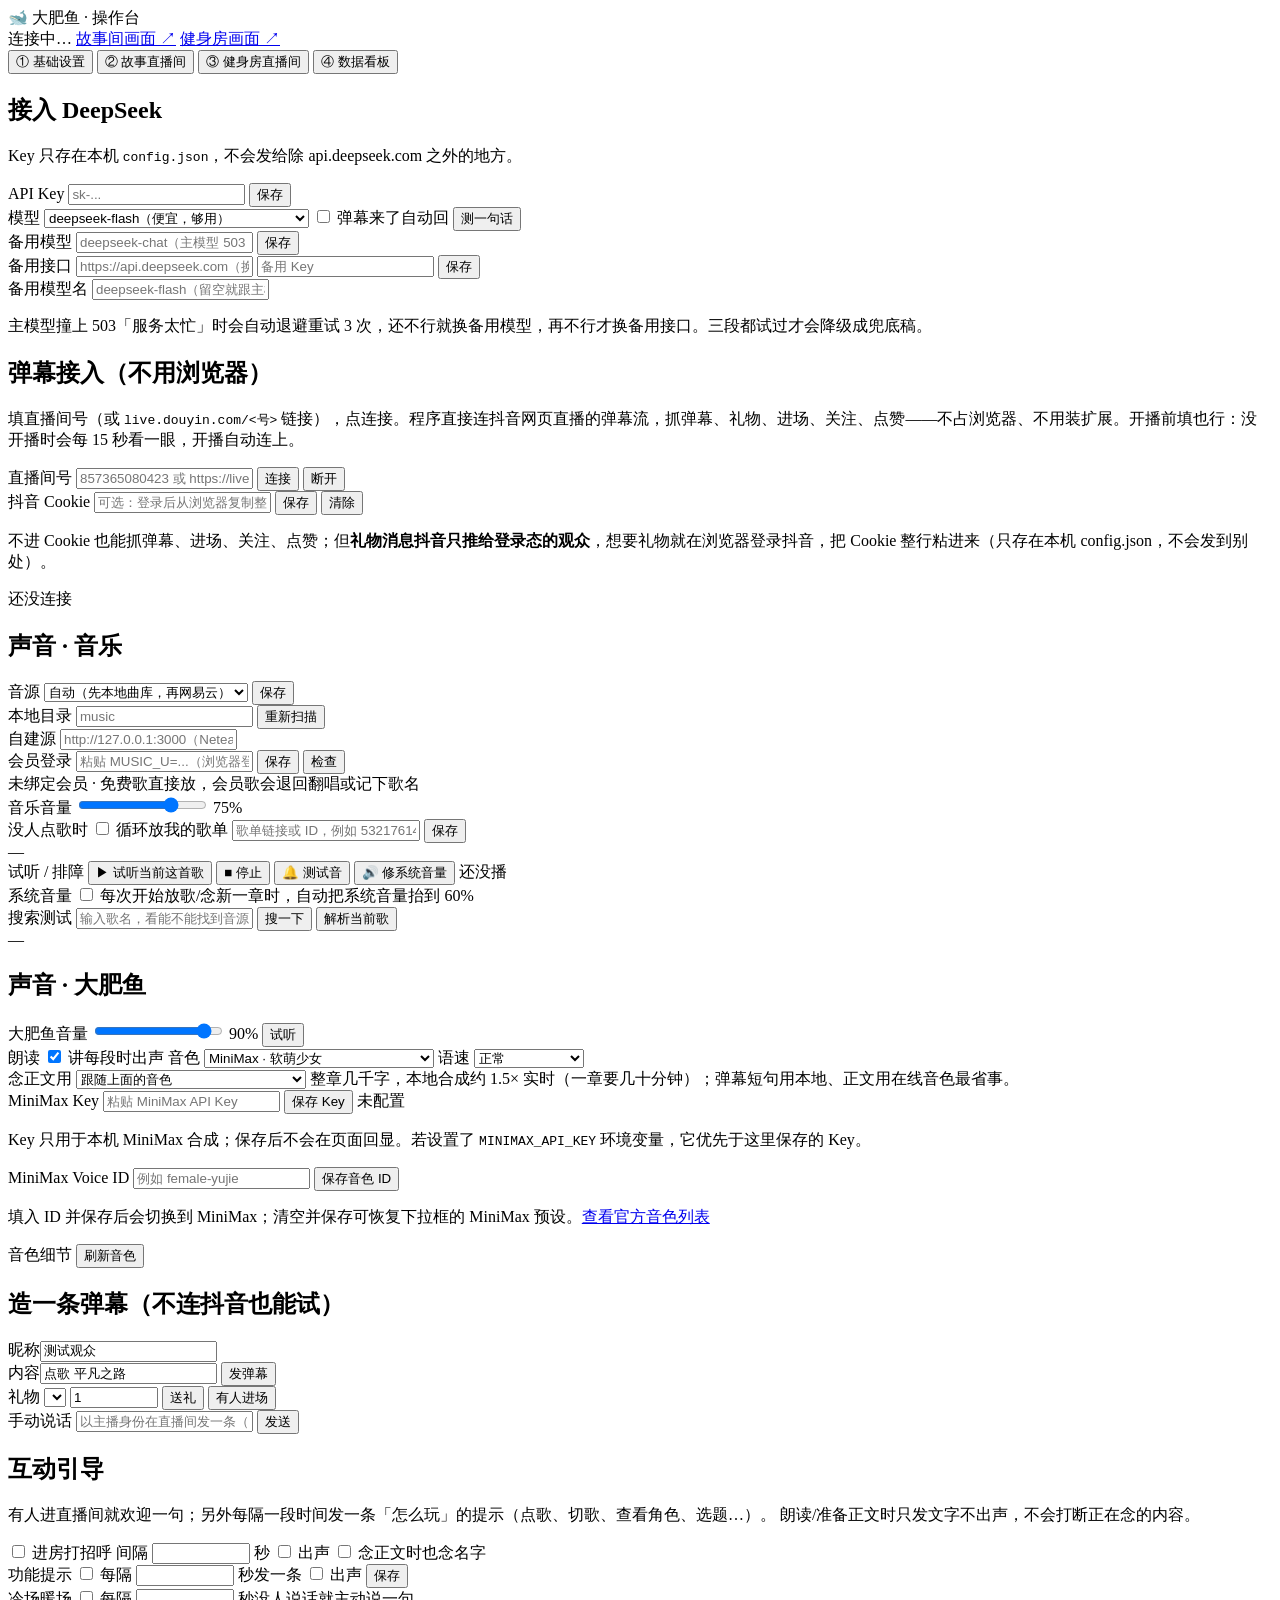
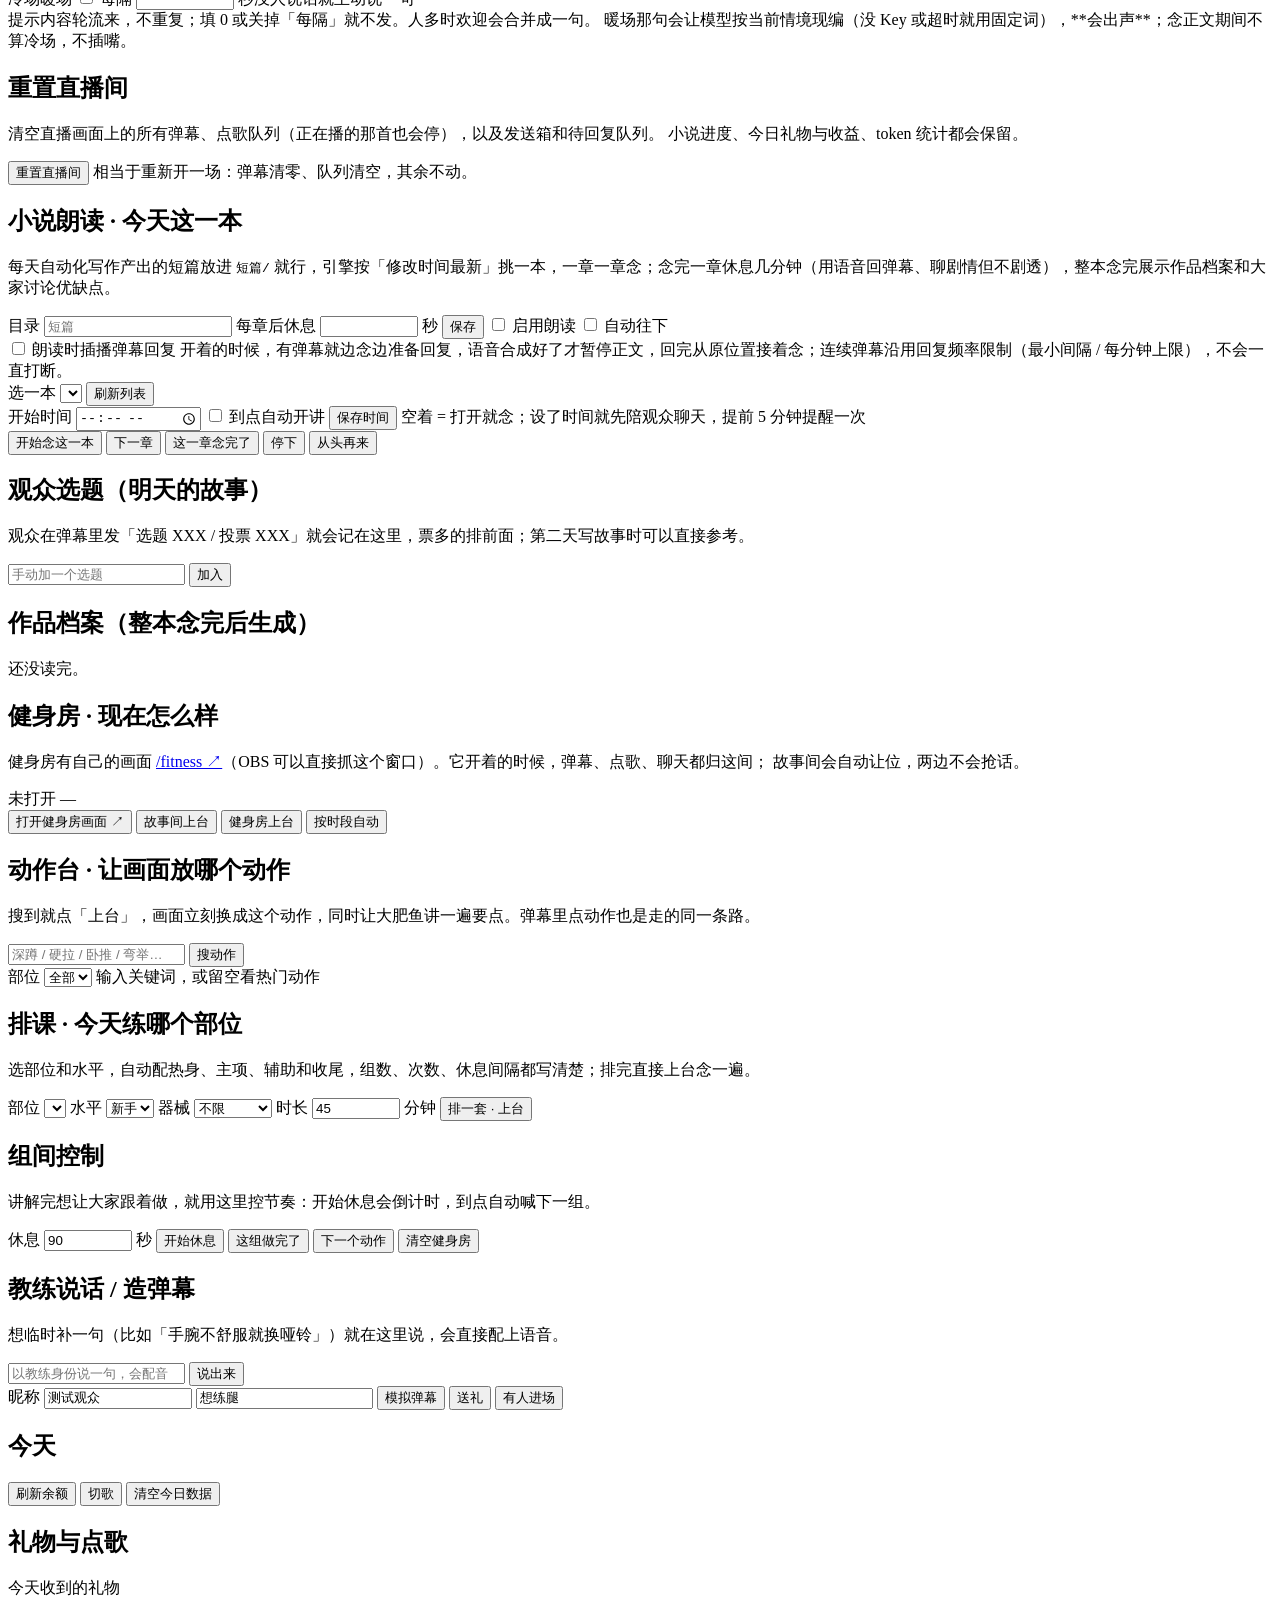
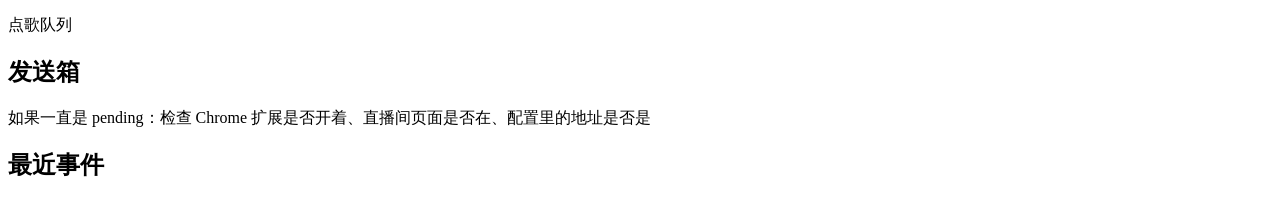
==== public/admin.html @ 89192f52 "Sync livestream improvements and audio-driven avatar" ====
<!doctype html>
<html lang="zh-CN">
<head>
<meta charset="utf-8" />
<meta name="viewport" content="width=device-width, initial-scale=1" />
<title>大肥鱼 · 操作台</title>
<link rel="icon" href="data:image/svg+xml,<svg xmlns='http://www.w3.org/2000/svg' viewBox='0 0 100 100'><text y='.9em' font-size='90'>🐋</text></svg>" />
<link rel="stylesheet" href="/admin.css?v=20261106-side" />
</head>
<body>
<header class="top">
  <div class="brand">🐋 大肥鱼 · 操作台</div>
  <div class="top-right">
    <span class="pill" id="conn">连接中…</span>
    <a class="pill link" href="/" target="_blank">故事间画面 ↗</a>
    <a class="pill link" href="/fitness" target="_blank">健身房画面 ↗</a>
  </div>
</header>

<div class="layout">
<nav class="tabs" id="tabs">
  <button class="tab active" data-pane="basic">① 基础设置</button>
  <button class="tab" data-pane="story">② 故事直播间</button>
  <button class="tab" data-pane="fitness">③ 健身房直播间</button>
  <button class="tab" data-pane="board">④ 数据看板</button>
</nav>

<main>
  <!-- ================= ① 基础设置 ================= -->
  <div class="pane active" id="pane-basic">

    <section class="panel">
      <h2>接入 DeepSeek</h2>
      <p class="hint">Key 只存在本机 <code>config.json</code>，不会发给除 api.deepseek.com 之外的地方。</p>
      <div class="row">
        <label>API Key</label>
        <input id="apiKey" type="password" placeholder="sk-..." autocomplete="off" />
        <button id="saveKey" class="primary">保存</button>
      </div>
      <div class="row">
        <label>模型</label>
        <select id="model">
          <option value="deepseek-flash">deepseek-flash（便宜，够用）</option>
          <option value="deepseek-v4-pro">deepseek-v4-pro（贵 4.5 倍，话更好听）</option>
        </select>
        <label class="inline"><input id="autoReply" type="checkbox" /> 弹幕来了自动回</label>
        <button id="testAi">测一句话</button>
      </div>
      <div class="row">
        <label>备用模型</label>
        <input id="fallbackModel" placeholder="deepseek-chat（主模型 503 时自动换）" style="flex:1" autocomplete="off" />
        <button id="saveFallback">保存</button>
      </div>
      <div class="row">
        <label>备用接口</label>
        <input id="backupBase" placeholder="https://api.deepseek.com（换一家 API 时填）" style="flex:1" autocomplete="off" />
        <input id="backupKey" type="password" placeholder="备用 Key" style="flex:0 0 200px" autocomplete="off" />
        <button id="saveBackup">保存</button>
      </div>
      <div class="row">
        <label>备用模型名</label>
        <input id="backupModel" placeholder="deepseek-flash（留空就跟主模型一样）" style="flex:1" autocomplete="off" />
      </div>
      <p class="hint">
        主模型撞上 503「服务太忙」时会自动退避重试 3 次，还不行就换备用模型，再不行才换备用接口。三段都试过才会降级成兜底稿。
      </p>
      <div class="result" id="aiResult"></div>
      <div class="result" id="aiHealth"></div>
    </section>

    <section class="panel">
      <h2>弹幕接入（不用浏览器）</h2>
      <p class="hint">
        填直播间号（或 <code>live.douyin.com/&lt;号&gt;</code> 链接），点连接。程序直接连抖音网页直播的弹幕流，抓弹幕、礼物、进场、关注、点赞——不占浏览器、不用装扩展。开播前填也行：没开播时会每 15 秒看一眼，开播自动连上。
      </p>
      <div class="row">
        <label>直播间号</label>
        <input id="dmRoom" placeholder="857365080423 或 https://live.douyin.com/857365080423" style="flex:1" autocomplete="off" />
        <button id="dmConnect" class="primary">连接</button>
        <button id="dmDisconnect">断开</button>
      </div>
      <div class="row">
        <label>抖音 Cookie</label>
        <input id="dmCookie" placeholder="可选：登录后从浏览器复制整行 Cookie，才会收到礼物推送" style="flex:1" autocomplete="off" />
        <button id="dmCookieSave">保存</button>
        <button id="dmCookieClear">清除</button>
      </div>
      <p class="hint">
        不进 Cookie 也能抓弹幕、进场、关注、点赞；但<b>礼物消息抖音只推给登录态的观众</b>，想要礼物就在浏览器登录抖音，把 Cookie 整行粘进来（只存在本机 config.json，不会发到别处）。
      </p>
      <div class="result" id="dmResult">还没连接</div>
    </section>

    <section class="panel">
      <h2>声音 · 音乐</h2>
      <div class="row">
        <label>音源</label>
        <select id="muProvider">
          <option value="auto">自动（先本地曲库，再网易云）</option>
          <option value="local">只用本地曲库</option>
          <option value="netease">只用网易云外链</option>
          <option value="custom">自建 NeteaseCloudMusicApi</option>
        </select>
        <button id="muSave" class="primary">保存</button>
      </div>
      <div class="row">
        <label>本地目录</label>
        <input id="muDir" placeholder="music" style="flex:1" />
        <button id="muReindex">重新扫描</button>
      </div>
      <div class="row">
        <label>自建源</label>
        <input id="muApiBase" placeholder="http://127.0.0.1:3000（NeteaseCloudMusicApi）" style="flex:1" />
      </div>
      <div class="row">
        <label>会员登录</label>
        <input id="muCookie" placeholder="粘贴 MUSIC_U=...（浏览器登录 music.163.com 后从 Cookie 里复制）" style="flex:1" />
        <button id="muCookieSave" class="primary">保存</button>
        <button id="muCookieTest">检查</button>
      </div>
      <div class="hint" id="muMember">未绑定会员 · 免费歌直接放，会员歌会退回翻唱或记下歌名</div>
      <div class="row slider-row">
        <label>音乐音量</label>
        <input id="muVolume" type="range" min="0" max="1" step="0.01" value="0.75" />
        <span class="slider-val" id="muVolumeVal">75%</span>
      </div>
      <div class="row">
        <label>没人点歌时</label>
        <label class="switch"><input id="muAutoPlaylist" type="checkbox" /> 循环放我的歌单</label>
        <input id="muPlaylistId" placeholder="歌单链接或 ID，例如 5321761461" style="flex:1;min-width:180px" />
        <button id="muSavePlaylist" class="primary">保存</button>
      </div>
      <div class="hint" id="muPlaylistState">—</div>
      <div class="row">
        <label>试听 / 排障</label>
        <button id="muPreviewBtn" class="primary">▶ 试听当前这首歌</button>
        <button id="muPreviewStop">■ 停止</button>
        <button id="muBeep" title="放一声提示音，用来确认浏览器/系统到底出不出声">🔔 测试音</button>
        <button id="muSysVol" title="直播窗里有进度条却没声音时用：把 Windows 默认播放设备调到 60%">🔊 修系统音量</button>
        <span class="hint" id="muPreviewState" style="flex:1;min-width:0">还没播</span>
      </div>
      <div class="row">
        <label>系统音量</label>
        <label class="switch"><input type="checkbox" id="muAutoVol" /> 每次开始放歌/念新一章时，自动把系统音量抬到 60%</label>
      </div>
      <div class="row">
        <label>搜索测试</label>
        <input id="muQuery" placeholder="输入歌名，看能不能找到音源" style="flex:1" />
        <button id="muSearch">搜一下</button>
        <button id="muResolve">解析当前歌</button>
      </div>
      <div class="hint" id="muStatus">—</div>
      <div class="pending" id="muResults"></div>
      <audio id="muPreview" preload="none"></audio>
    </section>

    <section class="panel">
      <h2>声音 · 大肥鱼</h2>
      <div class="row slider-row">
        <label>大肥鱼音量</label>
        <input id="voVolume" type="range" min="0" max="1" step="0.01" value="0.9" />
        <span class="slider-val" id="voVolumeVal">90%</span>
        <button id="voTest">试听</button>
      </div>
      <div class="row">
        <label>朗读</label>
        <label class="switch">
          <input id="voEnabled" type="checkbox" checked />
          <span>讲每段时出声</span>
        </label>
        <label style="min-width:auto">音色</label>
        <select id="voEngine" style="width:230px">
          <optgroup label="在线音色（快，需要联网）">
            <option value="minimax:cuteGirl">MiniMax · 软萌少女</option>
            <option value="minimax:lyrical">MiniMax · 中文抒情旁白</option>
            <option value="edge:natural">自然 · 晓晓</option>
            <option value="edge:warm">温柔 · 晓晓</option>
            <option value="edge:leng">御姐 · 冷</option>
            <option value="edge:diyin">御姐 · 低</option>
            <option value="edge:xiaoxiao">原味 · 晓晓</option>
          </optgroup>
          <optgroup label="本地音色（不联网，合成慢一点）">
            <option value="kokoro:xiaobei">本地 · 小北</option>
            <option value="kokoro:xiaoni">本地 · 小妮</option>
            <option value="kokoro:xiaoxiao">本地 · 晓晓</option>
            <option value="kokoro:xiaoyi">本地 · 晓伊</option>
          </optgroup>
          <optgroup label="备用">
            <option value="sapi:sapi">系统语音（离线 Huihui）</option>
          </optgroup>
        </select>
        <label style="min-width:auto">语速</label>
        <select id="voRate" style="width:110px">
          <option value="0.8">慢一点</option>
          <option value="1" selected>正常</option>
          <option value="1.15">快一点</option>
          <option value="1.3">很快</option>
        </select>
      </div>
      <div class="row">
        <label>念正文用</label>
        <select id="voChapterEngine" style="width:230px">
          <option value="">跟随上面的音色</option>
          <option value="minimax">MiniMax（在线，最快）</option>
          <option value="edge">edge 晓晓（在线，免费）</option>
          <option value="kokoro">本地 Kokoro（不联网，但慢）</option>
          <option value="sapi">系统 SAPI（离线）</option>
        </select>
        <span class="hint">整章几千字，本地合成约 1.5× 实时（一章要几十分钟）；弹幕短句用本地、正文用在线音色最省事。</span>
      </div>
      <div class="row">
        <label for="voMinimaxKey">MiniMax Key</label>
        <input id="voMinimaxKey" type="password" placeholder="粘贴 MiniMax API Key" autocomplete="new-password" />
        <button id="saveMinimaxKey" class="primary">保存 Key</button>
        <span class="hint" id="voMinimaxKeyState" role="status">未配置</span>
      </div>
      <p class="hint">Key 只用于本机 MiniMax 合成；保存后不会在页面回显。若设置了 <code>MINIMAX_API_KEY</code> 环境变量，它优先于这里保存的 Key。</p>
      <div class="row">
        <label for="voMinimaxVoice">MiniMax Voice ID</label>
        <input id="voMinimaxVoice" type="text" placeholder="例如 female-yujie" autocomplete="off" spellcheck="false" />
        <button id="saveMinimaxVoice" class="primary">保存音色 ID</button>
        <span class="hint" id="voMinimaxVoiceState" role="status"></span>
      </div>
      <p class="hint">填入 ID 并保存后会切换到 MiniMax；清空并保存可恢复下拉框的 MiniMax 预设。<a href="https://platform.minimax.cn/docs/faq/system-voice-id" target="_blank" rel="noopener noreferrer">查看官方音色列表</a></p>
      <div class="row">
        <label>音色细节</label>
        <span class="hint" id="voName" style="flex:1;min-width:0"></span>
        <button id="voList">刷新音色</button>
      </div>
      <div class="result" id="voResult"></div>
    </section>

    <section class="panel">
      <h2>造一条弹幕（不连抖音也能试）</h2>
      <div class="row">
        <label>昵称</label><input id="tName" value="测试观众" />
      </div>
      <div class="row">
        <label>内容</label><input id="tText" value="点歌 平凡之路" placeholder="点歌 xxx / 切歌 / 随便聊" />
        <button id="sendChat" class="primary">发弹幕</button>
      </div>
      <div class="row">
        <label>礼物</label>
        <select id="tGift"></select>
        <input id="tCount" type="number" min="1" value="1" style="width:80px" />
        <button id="sendGift">送礼</button>
        <button id="sendEnter">有人进场</button>
      </div>
      <div class="row">
        <label>手动说话</label>
        <input id="sayText" placeholder="以主播身份在直播间发一条（会被扩展打进抖音）" />
        <button id="sendSay">发送</button>
      </div>
    </section>

    <section class="panel">
      <h2>互动引导</h2>
      <p class="hint">
        有人进直播间就欢迎一句；另外每隔一段时间发一条「怎么玩」的提示（点歌、切歌、查看角色、选题…）。
        朗读/准备正文时只发文字不出声，不会打断正在念的内容。
      </p>
      <div class="row">
        <label class="inline"><input id="gdGreet" type="checkbox" /> 进房打招呼</label>
        <label>间隔</label>
        <input id="gdGreetGap" type="number" min="5" max="600" step="5" style="width:90px" /> 秒
        <label class="inline"><input id="gdGreetVoice" type="checkbox" /> 出声</label>
        <label class="inline"><input id="gdGreetReading" type="checkbox" /> 念正文时也念名字</label>
      </div>
      <div class="row">
        <label>功能提示</label>
        <label class="inline"><input id="gdTipOn" type="checkbox" /> 每隔</label>
        <input id="gdTipEvery" type="number" min="20" max="1800" step="10" style="width:90px" /> 秒发一条
        <label class="inline"><input id="gdTipVoice" type="checkbox" /> 出声</label>
        <button id="gdSave" class="primary">保存</button>
      </div>
      <div class="row">
        <label>冷场暖场</label>
        <label class="inline"><input id="gdIdleOn" type="checkbox" /> 每隔</label>
        <input id="gdIdleEvery" type="number" min="15" max="600" step="5" style="width:90px" /> 秒没人说话就主动说一句
      </div>
      <span class="hint">
        提示内容轮流来，不重复；填 0 或关掉「每隔」就不发。人多时欢迎会合并成一句。
        暖场那句会让模型按当前情境现编（没 Key 或超时就用固定词），**会出声**；念正文期间不算冷场，不插嘴。
      </span>
      <div class="result" id="gdResult"></div>
    </section>

    <section class="panel">
      <h2>重置直播间</h2>
      <p class="hint">
        清空直播画面上的所有弹幕、点歌队列（正在播的那首也会停），以及发送箱和待回复队列。
        小说进度、今日礼物与收益、token 统计都会保留。
      </p>
      <div class="row">
        <button id="resetLive" class="danger">重置直播间</button>
        <span class="hint" id="resetLiveHint">相当于重新开一场：弹幕清零、队列清空，其余不动。</span>
      </div>
    </section>
  </div>

  <!-- ================= ② 小说朗读 ================= -->
  <div class="pane" id="pane-story">
    <section class="panel">
      <h2>小说朗读 · 今天这一本</h2>
      <p class="hint">
        每天自动化写作产出的短篇放进 <code>短篇/</code> 就行，引擎按「修改时间最新」挑一本，一章一章念；念完一章休息几分钟（用语音回弹幕、聊剧情但不剧透），整本念完展示作品档案和大家讨论优缺点。
      </p>
      <div class="row">
        <label>目录</label>
        <input id="nvDir" style="width:180px" placeholder="短篇" />
        <label>每章后休息</label>
        <input id="nvBreakSec" type="number" min="30" max="1800" step="30" style="width:90px" /> 秒
        <button id="nvSaveCfg" class="primary">保存</button>
        <label class="inline"><input id="nvEnabled" type="checkbox" /> 启用朗读</label>
        <label class="inline"><input id="nvAuto" type="checkbox" /> 自动往下</label>
      </div>
      <div class="row">
        <label class="inline"><input id="nvInterruptChat" type="checkbox" /> 朗读时插播弹幕回复</label>
        <span class="hint">
          开着的时候，有弹幕就边念边准备回复，语音合成好了才暂停正文，回完从原位置接着念；连续弹幕沿用回复频率限制（最小间隔 / 每分钟上限），不会一直打断。
        </span>
      </div>

      <div class="row">
        <label>选一本</label>
        <select id="nvFile" style="flex:1"></select>
        <button id="nvRefresh">刷新列表</button>
      </div>

      <div class="row">
        <label>开始时间</label>
        <input id="nvStartAt" type="time" style="width:120px" />
        <label class="inline"><input id="nvAutoStart" type="checkbox" /> 到点自动开讲</label>
        <button id="nvSaveStart" class="primary">保存时间</button>
        <span class="hint" id="nvStartHint">空着 = 打开就念；设了时间就先陪观众聊天，提前 5 分钟提醒一次</span>
      </div>

      <div class="row">
        <button id="nvStart" class="primary">开始念这一本</button>
        <button id="nvNext">下一章</button>
        <button id="nvAdvance">这一章念完了</button>
        <button id="nvStop">停下</button>
        <button id="nvReset">从头再来</button>
      </div>

      <div class="result" id="nvState"></div>
      <div class="result" id="nvResult"></div>
    </section>

    <section class="panel">
      <h2>观众选题（明天的故事）</h2>
      <p class="hint">观众在弹幕里发「选题 XXX / 投票 XXX」就会记在这里，票多的排前面；第二天写故事时可以直接参考。</p>
      <div class="row">
        <input id="nvTopic" placeholder="手动加一个选题" style="flex:1" />
        <button id="nvTopicAdd">加入</button>
      </div>
      <ol id="nvTopics" class="topic-list"></ol>
    </section>

    <section class="panel">
      <h2>作品档案（整本念完后生成）</h2>
      <div id="nvArchive" class="archive-box">还没读完。</div>
    </section>
  </div>

  <!-- ================= ③ 健身房直播间 ================= -->
  <div class="pane" id="pane-fitness">

    <section class="panel">
      <h2>健身房 · 现在怎么样</h2>
      <p class="hint">
        健身房有自己的画面 <a href="/fitness" target="_blank">/fitness ↗</a>（OBS 可以直接抓这个窗口）。它开着的时候，弹幕、点歌、聊天都归这间；
        故事间会自动让位，两边不会抢话。
      </p>
      <div class="row">
        <span class="pill" id="fitLive">未打开</span>
        <span class="hint" id="fitNow" style="flex:1;min-width:0">—</span>
      </div>
      <div class="row">
        <button id="fitOpen" class="primary">打开健身房画面 ↗</button>
        <button id="fitShowStory">故事间上台</button>
        <button id="fitShowFitness">健身房上台</button>
        <button id="fitAuto">按时段自动</button>
      </div>
      <div class="result" id="fitModeState"></div>
    </section>

    <section class="panel">
      <h2>动作台 · 让画面放哪个动作</h2>
      <p class="hint">搜到就点「上台」，画面立刻换成这个动作，同时让大肥鱼讲一遍要点。弹幕里点动作也是走的同一条路。</p>
      <div class="row">
        <input id="fitQuery" placeholder="深蹲 / 硬拉 / 卧推 / 弯举…" style="flex:1" />
        <button id="fitSearch" class="primary">搜动作</button>
      </div>
      <div class="row">
        <label>部位</label>
        <select id="fitPart"><option value="">全部</option></select>
        <span class="hint" id="fitSearchState" style="flex:1;min-width:0">输入关键词，或留空看热门动作</span>
      </div>
      <ul class="list" id="fitResults"></ul>
    </section>

    <section class="panel">
      <h2>排课 · 今天练哪个部位</h2>
      <p class="hint">选部位和水平，自动配热身、主项、辅助和收尾，组数、次数、休息间隔都写清楚；排完直接上台念一遍。</p>
      <div class="row">
        <label>部位</label>
        <select id="fitPlanPart"></select>
        <label>水平</label>
        <select id="fitPlanLevel">
          <option value="0">新手</option>
          <option value="1">进阶</option>
          <option value="2">老手</option>
        </select>
        <label>器械</label>
        <select id="fitPlanEquip">
          <option value="">不限</option>
          <option value="杠铃">杠铃</option>
          <option value="哑铃">哑铃</option>
          <option value="徒手">徒手/自重</option>
        </select>
        <label>时长</label>
        <input id="fitPlanMin" type="number" min="15" max="120" step="5" value="45" style="width:80px" /> 分钟
        <button id="fitPlanBtn" class="primary">排一套 · 上台</button>
      </div>
      <div class="result" id="fitPlanState"></div>
    </section>

    <section class="panel">
      <h2>组间控制</h2>
      <p class="hint">讲解完想让大家跟着做，就用这里控节奏：开始休息会倒计时，到点自动喊下一组。</p>
      <div class="row">
        <label>休息</label>
        <input id="fitRestSec" type="number" min="10" max="300" step="5" value="90" style="width:80px" /> 秒
        <button id="fitRest" class="primary">开始休息</button>
        <button id="fitComplete">这组做完了</button>
        <button id="fitNext">下一个动作</button>
        <button id="fitReset" class="danger">清空健身房</button>
      </div>
      <div class="result" id="fitRestState"></div>
    </section>

    <section class="panel">
      <h2>教练说话 / 造弹幕</h2>
      <p class="hint">想临时补一句（比如「手腕不舒服就换哑铃」）就在这里说，会直接配上语音。</p>
      <div class="row">
        <input id="fitSayText" placeholder="以教练身份说一句，会配音" style="flex:1" />
        <button id="fitSay" class="primary">说出来</button>
      </div>
      <div class="row">
        <label>昵称</label>
        <input id="fitDmName" value="测试观众" style="width:140px" />
        <input id="fitDmText" value="想练腿" placeholder="想练腿 / 深蹲怎么做 / 点歌 晴天" style="flex:1" />
        <button id="fitDmChat">模拟弹幕</button>
        <button id="fitDmGift">送礼</button>
        <button id="fitDmEnter">有人进场</button>
      </div>
    </section>
  </div>

  <!-- ================= ④ 数据看板 ================= -->
  <div class="pane" id="pane-board">
    <section class="panel">
      <h2>今天</h2>
      <div class="grid" id="stats"></div>
      <div class="row" style="margin-top:12px">
        <button id="refreshBalance">刷新余额</button>
        <button id="nextSong">切歌</button>
        <button id="resetDay" class="danger">清空今日数据</button>
      </div>
    </section>

    <section class="panel">
      <h2>礼物与点歌</h2>
      <div class="board-2">
        <div>
          <div class="field-label">今天收到的礼物</div>
          <ul id="boardGifts" class="list"></ul>
        </div>
        <div>
          <div class="field-label">点歌队列</div>
          <ul id="boardQueue" class="list"></ul>
        </div>
      </div>
    </section>

    <section class="panel">
      <h2>发送箱</h2>
      <div class="hint">如果一直是 pending：检查 Chrome 扩展是否开着、直播间页面是否在、配置里的地址是否是 <code id="srvAddr"></code></div>
      <ul id="outbox" class="list"></ul>
    </section>

    <section class="panel">
      <h2>最近事件</h2>
      <ul id="log" class="list"></ul>
    </section>
  </div>
</main>
</div>

<script src="/admin.js?v=20261106-side"></script>
</body>
</html>
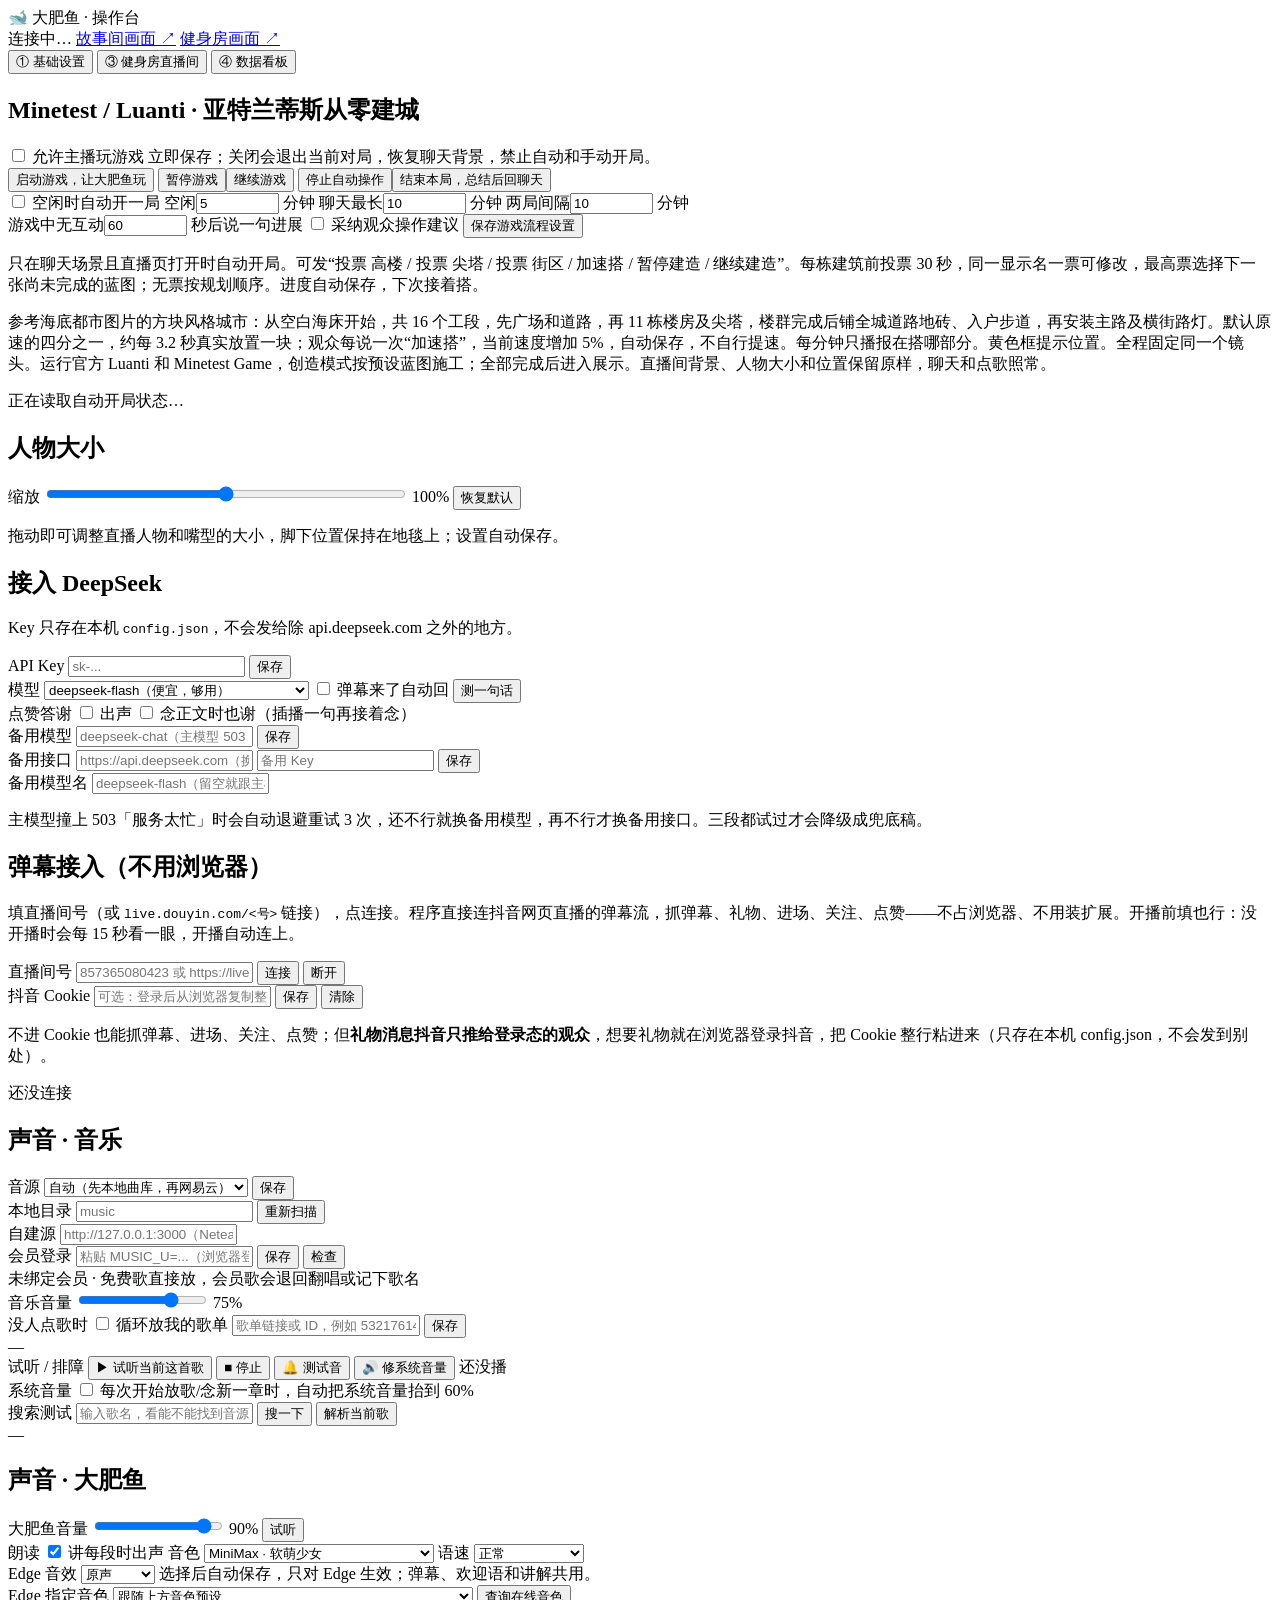
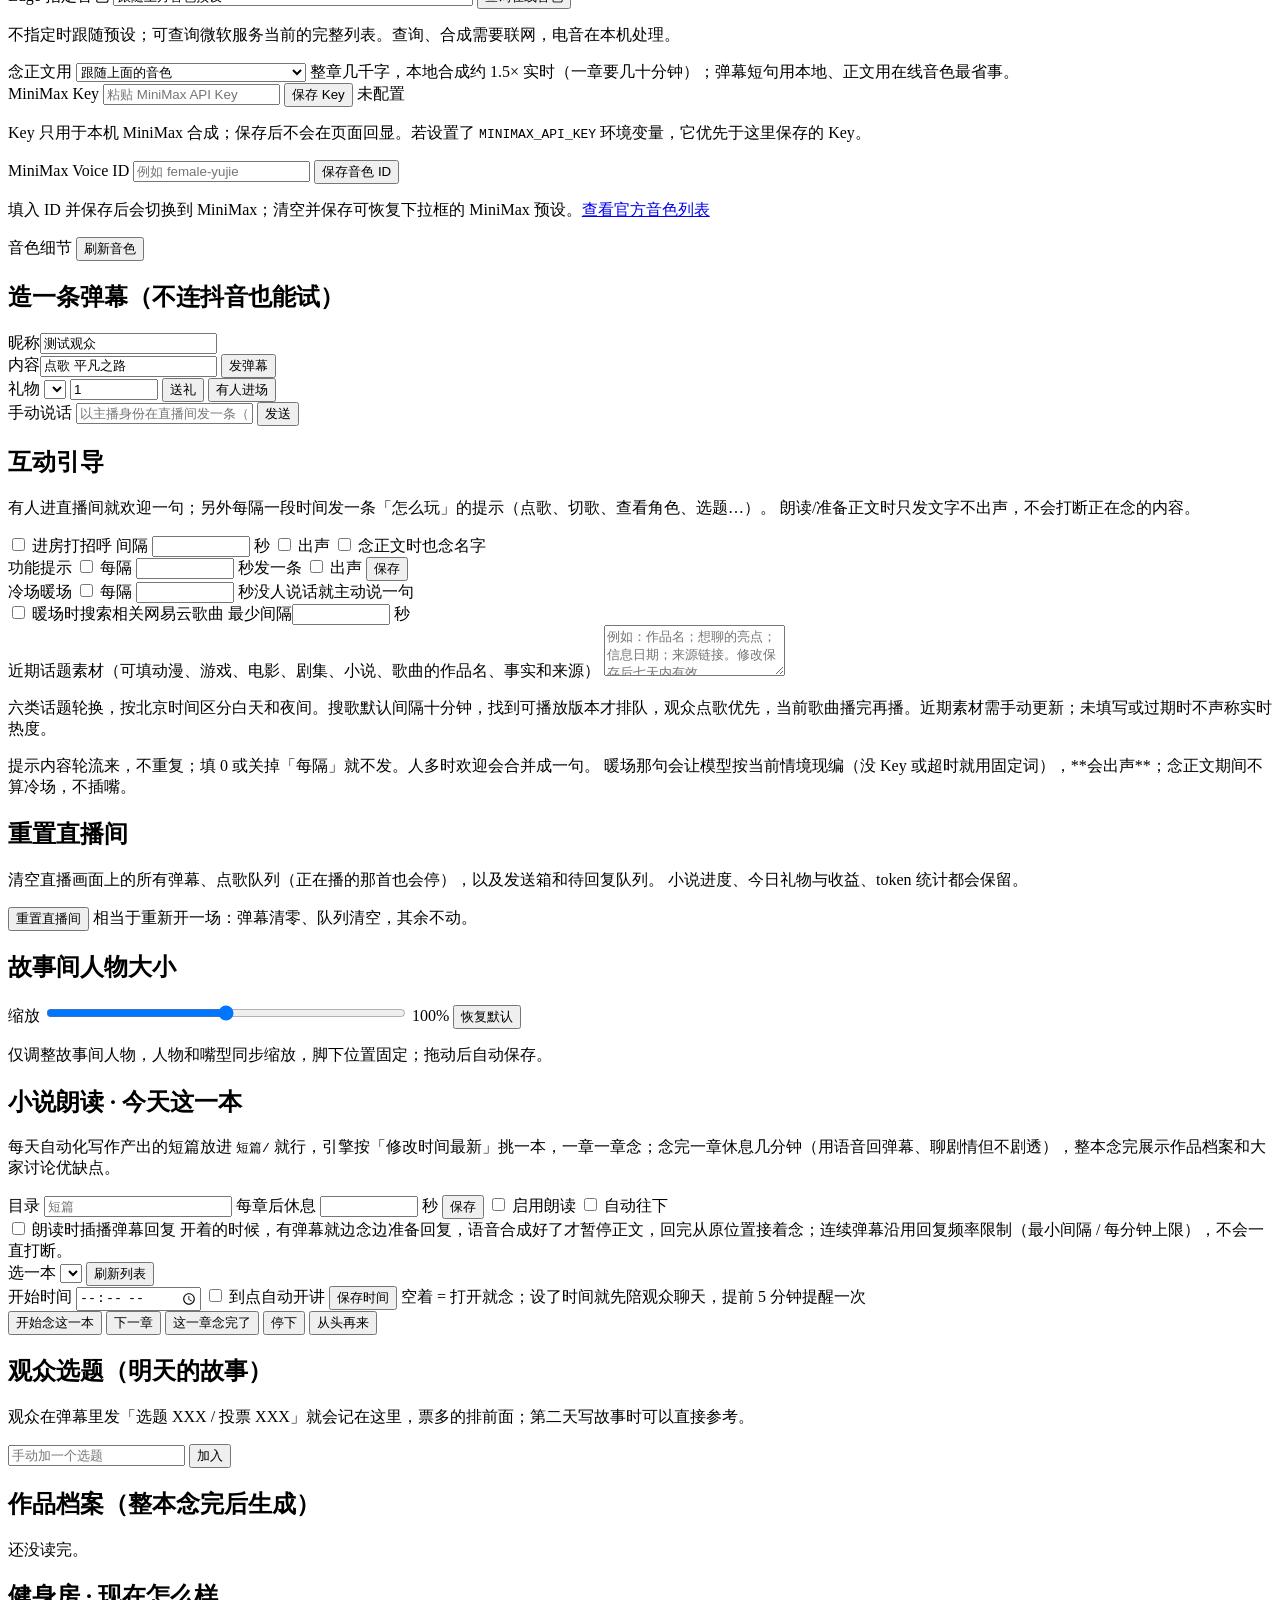
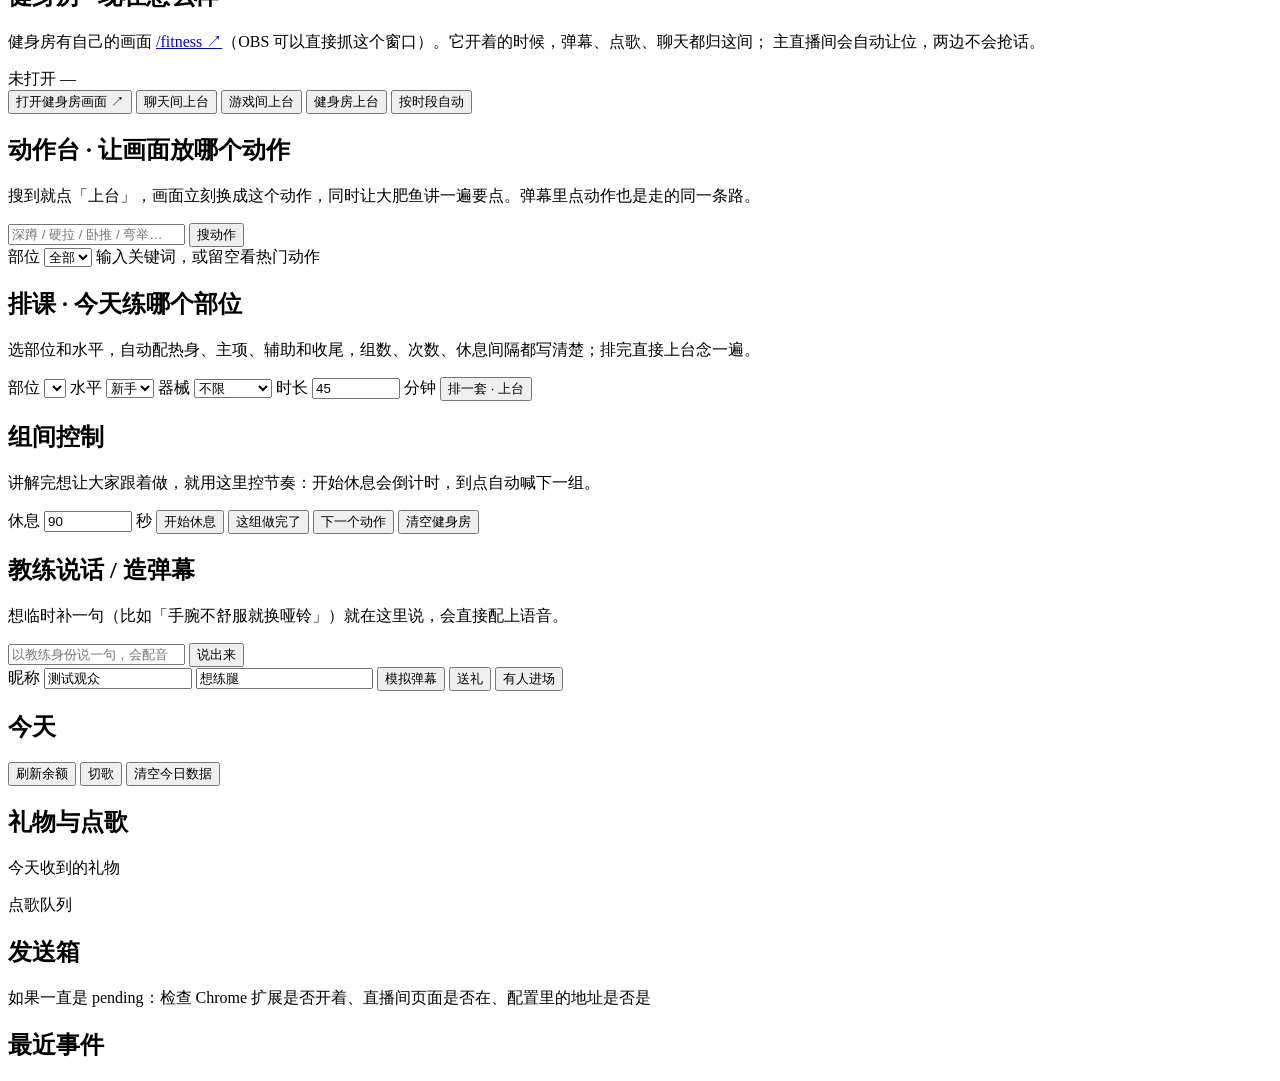
==== commit a975c81b: "Sync local livestream features, integrations and tests" ====
--- a/public/admin.html
+++ b/public/admin.html
@@ -20,7 +20,7 @@
 <div class="layout">
 <nav class="tabs" id="tabs">
   <button class="tab active" data-pane="basic">① 基础设置</button>
-  <button class="tab" data-pane="story">② 故事直播间</button>
+  <button class="tab" id="storyTab" data-pane="story" hidden>② 故事直播间</button>
   <button class="tab" data-pane="fitness">③ 健身房直播间</button>
   <button class="tab" data-pane="board">④ 数据看板</button>
 </nav>
@@ -28,6 +28,46 @@
 <main>
   <!-- ================= ① 基础设置 ================= -->
   <div class="pane active" id="pane-basic">
+
+    <section class="panel">
+      <h2>Minetest / Luanti · 亚特兰蒂斯从零建城</h2>
+      <div class="row">
+        <label class="inline"><input id="mdEnabled" type="checkbox" /> 允许主播玩游戏</label>
+        <span class="hint">立即保存；关闭会退出当前对局，恢复聊天背景，禁止自动和手动开局。</span>
+      </div>
+      <div class="row">
+        <button id="mdStart" class="primary">启动游戏，让大肥鱼玩</button>
+        <button id="mdPause">暂停游戏</button><button id="mdResume">继续游戏</button>
+        <button id="mdAutoOff">停止自动操作</button><button id="mdChat">结束本局，总结后回聊天</button>
+      </div>
+      <div class="row">
+        <label class="inline"><input id="mdAutoStart" type="checkbox" /> 空闲时自动开一局</label>
+        <label>空闲</label><input id="mdIdleStart" type="number" min="1" max="120" value="5" style="width:75px" /> 分钟
+        <label>聊天最长</label><input id="mdMaxWait" type="number" min="1" max="240" value="10" style="width:75px" /> 分钟
+        <label>两局间隔</label><input id="mdRoundGap" type="number" min="1" max="1440" value="10" style="width:75px" /> 分钟
+      </div>
+      <div class="row">
+        <label>游戏中无互动</label><input id="mdIdleTalk" type="number" min="30" max="600" value="60" style="width:75px" /> 秒后说一句进展
+        <label class="inline"><input id="mdAudience" type="checkbox" /> 采纳观众操作建议</label>
+        <button id="mdSettingsSave" type="button">保存游戏流程设置</button>
+      </div>
+      <p class="hint">只在聊天场景且直播页打开时自动开局。可发“投票 高楼 / 投票 尖塔 / 投票 街区 / 加速搭 / 暂停建造 / 继续建造”。每栋建筑前投票 30 秒，同一显示名一票可修改，最高票选择下一张尚未完成的蓝图；无票按规划顺序。进度自动保存，下次接着搭。</p>
+      <p class="hint">参考海底都市图片的方块风格城市：从空白海床开始，共 16 个工段，先广场和道路，再 11 栋楼房及尖塔，楼群完成后铺全城道路地砖、入户步道，再安装主路及横街路灯。默认原速的四分之一，约每 3.2 秒真实放置一块；观众每说一次“加速搭”，当前速度增加 5%，自动保存，不自行提速。每分钟只播报在搭哪部分。黄色框提示位置。全程固定同一个镜头。运行官方 Luanti 和 Minetest Game，创造模式按预设蓝图施工；全部完成后进入展示。直播间背景、人物大小和位置保留原样，聊天和点歌照常。</p>
+      <p class="hint" id="mdAutoState" role="status">正在读取自动开局状态…</p>
+      <div id="mdResult" class="result" role="status"></div>
+    </section>
+
+    <section class="panel">
+      <h2>人物大小</h2>
+      <div class="row">
+        <label for="petScale">缩放</label>
+        <input id="petScale" type="range" min="50" max="150" step="1" value="100" style="width:min(55vw,360px)" />
+        <output id="petScaleValue" for="petScale">100%</output>
+        <button id="petScaleReset" type="button">恢复默认</button>
+      </div>
+      <p class="hint">拖动即可调整直播人物和嘴型的大小，脚下位置保持在地毯上；设置自动保存。</p>
+      <div class="result" id="petScaleResult" role="status"></div>
+    </section>
 
     <section class="panel">
       <h2>接入 DeepSeek</h2>
@@ -45,6 +85,11 @@
         </select>
         <label class="inline"><input id="autoReply" type="checkbox" /> 弹幕来了自动回</label>
         <button id="testAi">测一句话</button>
+      </div>
+      <div class="row">
+        <label>点赞答谢</label>
+        <label class="inline"><input id="likeVoice" type="checkbox" /> 出声</label>
+        <label class="inline"><input id="likeInReading" type="checkbox" /> 念正文时也谢（插播一句再接着念）</label>
       </div>
       <div class="row">
         <label>备用模型</label>
@@ -178,6 +223,11 @@
             <option value="edge:leng">御姐 · 冷</option>
             <option value="edge:diyin">御姐 · 低</option>
             <option value="edge:xiaoxiao">原味 · 晓晓</option>
+            <option value="edge:xiaoyi">原声 · 晓伊</option>
+            <option value="edge:yunjian">云健 · 男声</option>
+            <option value="edge:yunxi">云希 · 男声</option>
+            <option value="edge:yunxia">云夏 · 男声</option>
+            <option value="edge:yunyang">云扬 · 男声</option>
           </optgroup>
           <optgroup label="本地音色（不联网，合成慢一点）">
             <option value="kokoro:xiaobei">本地 · 小北</option>
@@ -198,6 +248,17 @@
         </select>
       </div>
       <div class="row">
+        <label for="voEffect">Edge 音效</label>
+        <select id="voEffect"><option value="normal">原声</option><option value="sweet">轻甜高音</option><option value="electro">轻电音</option><option value="electro_strong">明显电音</option></select>
+        <span class="hint">选择后自动保存，只对 Edge 生效；弹幕、欢迎语和讲解共用。</span>
+      </div>
+      <div class="row">
+        <label for="voEdgeVoice">Edge 指定音色</label>
+        <select id="voEdgeVoice" style="width:360px"><option value="">跟随上方音色预设</option></select>
+        <button id="voEdgeRefresh">查询在线音色</button>
+      </div>
+      <p class="hint">不指定时跟随预设；可查询微软服务当前的完整列表。查询、合成需要联网，电音在本机处理。</p>
+      <div class="row">
         <label>念正文用</label>
         <select id="voChapterEngine" style="width:230px">
           <option value="">跟随上面的音色</option>
@@ -278,6 +339,13 @@
         <label class="inline"><input id="gdIdleOn" type="checkbox" /> 每隔</label>
         <input id="gdIdleEvery" type="number" min="15" max="600" step="5" style="width:90px" /> 秒没人说话就主动说一句
       </div>
+      <div class="row">
+        <label class="inline"><input id="gdIdleMusic" type="checkbox" /> 暖场时搜索相关网易云歌曲</label>
+        <label>最少间隔</label><input id="gdIdleMusicEvery" type="number" min="60" max="7200" step="60" style="width:90px" /> 秒
+      </div>
+      <label for="gdTopicNotes">近期话题素材（可填动漫、游戏、电影、剧集、小说、歌曲的作品名、事实和来源）</label>
+      <textarea id="gdTopicNotes" rows="3" maxlength="4000" placeholder="例如：作品名；想聊的亮点；信息日期；来源链接。修改保存后七天内有效。"></textarea>
+      <p class="hint">六类话题轮换，按北京时间区分白天和夜间。搜歌默认间隔十分钟，找到可播放版本才排队，观众点歌优先，当前歌曲播完再播。近期素材需手动更新；未填写或过期时不声称实时热度。</p>
       <span class="hint">
         提示内容轮流来，不重复；填 0 或关掉「每隔」就不发。人多时欢迎会合并成一句。
         暖场那句会让模型按当前情境现编（没 Key 或超时就用固定词），**会出声**；念正文期间不算冷场，不插嘴。
@@ -300,6 +368,17 @@
 
   <!-- ================= ② 小说朗读 ================= -->
   <div class="pane" id="pane-story">
+    <section class="panel">
+      <h2>故事间人物大小</h2>
+      <div class="row">
+        <label for="storyPetScale">缩放</label>
+        <input id="storyPetScale" type="range" min="50" max="150" step="1" value="100" style="width:min(55vw,360px)" />
+        <output id="storyPetScaleValue" for="storyPetScale">100%</output>
+        <button id="storyPetScaleReset" type="button">恢复默认</button>
+      </div>
+      <p class="hint">仅调整故事间人物，人物和嘴型同步缩放，脚下位置固定；拖动后自动保存。</p>
+      <div class="result" id="storyPetScaleResult" role="status"></div>
+    </section>
     <section class="panel">
       <h2>小说朗读 · 今天这一本</h2>
       <p class="hint">
@@ -370,7 +449,7 @@
       <h2>健身房 · 现在怎么样</h2>
       <p class="hint">
         健身房有自己的画面 <a href="/fitness" target="_blank">/fitness ↗</a>（OBS 可以直接抓这个窗口）。它开着的时候，弹幕、点歌、聊天都归这间；
-        故事间会自动让位，两边不会抢话。
+        主直播间会自动让位，两边不会抢话。
       </p>
       <div class="row">
         <span class="pill" id="fitLive">未打开</span>
@@ -378,7 +457,9 @@
       </div>
       <div class="row">
         <button id="fitOpen" class="primary">打开健身房画面 ↗</button>
-        <button id="fitShowStory">故事间上台</button>
+        <button id="fitShowChat">聊天间上台</button>
+        <button id="fitShowGame">游戏间上台</button>
+        <button id="fitShowStory" hidden>故事间上台</button>
         <button id="fitShowFitness">健身房上台</button>
         <button id="fitAuto">按时段自动</button>
       </div>
@@ -498,6 +579,6 @@
 </main>
 </div>
 
-<script src="/admin.js?v=20261106-side"></script>
+<script src="/admin.js?v=like-reply-1"></script>
 </body>
 </html>
